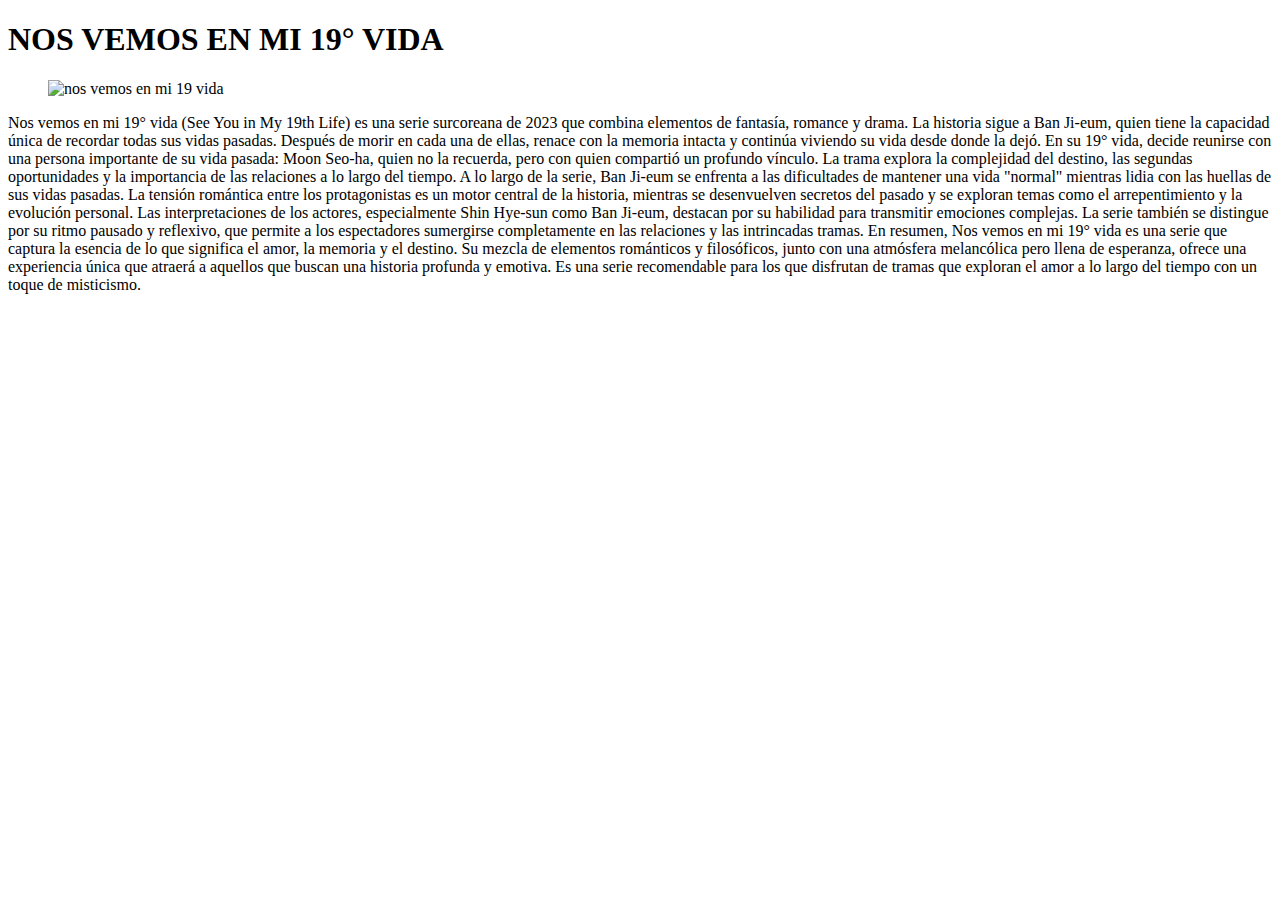
==== 19vida.html @ a474e971 "Add files via upload" ====
<!DOCTYPE html>
<html lang="es">
<head>
    <meta charset="UTF-8">
    <meta name="viewport" content="width=device-width, initial-scale=1.0">
    <link rel="stylesheet" href="style.css">
    <title>NOS VEMOS EN MI 19° VIDA</title>
    
</head>
<body>
    <h1 class="tituloprincipal"> NOS VEMOS EN MI 19° VIDA </h1>
    <div class="sitios">
    <figure class="19vida">
        <img src="C:\Users\70q\NOTARIA 132 Dropbox\KAROL\TAREAS\1era entrega\Nos_vemos_en_mi_19_e_vida_Serie_de_TV-597432874-large.jpg" alt="nos vemos en mi 19 vida">
    </figure> </div>
    <div class="textos">
<p>
    Nos vemos en mi 19° vida (See You in My 19th Life) es una serie surcoreana de 2023 que combina elementos de fantasía, romance y drama. La historia sigue a Ban Ji-eum, quien tiene la capacidad única de recordar todas sus vidas pasadas. Después de morir en cada una de ellas, renace con la memoria intacta y continúa viviendo su vida desde donde la dejó. En su 19° vida, decide reunirse con una persona importante de su vida pasada: Moon Seo-ha, quien no la recuerda, pero con quien compartió un profundo vínculo.

    La trama explora la complejidad del destino, las segundas oportunidades y la importancia de las relaciones a lo largo del tiempo. A lo largo de la serie, Ban Ji-eum se enfrenta a las dificultades de mantener una vida "normal" mientras lidia con las huellas de sus vidas pasadas. La tensión romántica entre los protagonistas es un motor central de la historia, mientras se desenvuelven secretos del pasado y se exploran temas como el arrepentimiento y la evolución personal.

    Las interpretaciones de los actores, especialmente Shin Hye-sun como Ban Ji-eum, destacan por su habilidad para transmitir emociones complejas. La serie también se distingue por su ritmo pausado y reflexivo, que permite a los espectadores sumergirse completamente en las relaciones y las intrincadas tramas.

    En resumen, Nos vemos en mi 19° vida es una serie que captura la esencia de lo que significa el amor, la memoria y el destino. Su mezcla de elementos románticos y filosóficos, junto con una atmósfera melancólica pero llena de esperanza, ofrece una experiencia única que atraerá a aquellos que buscan una historia profunda y emotiva. Es una serie recomendable para los que disfrutan de tramas que exploran el amor a lo largo del tiempo con un toque de misticismo.
</p>
</div>

</body>
</html>
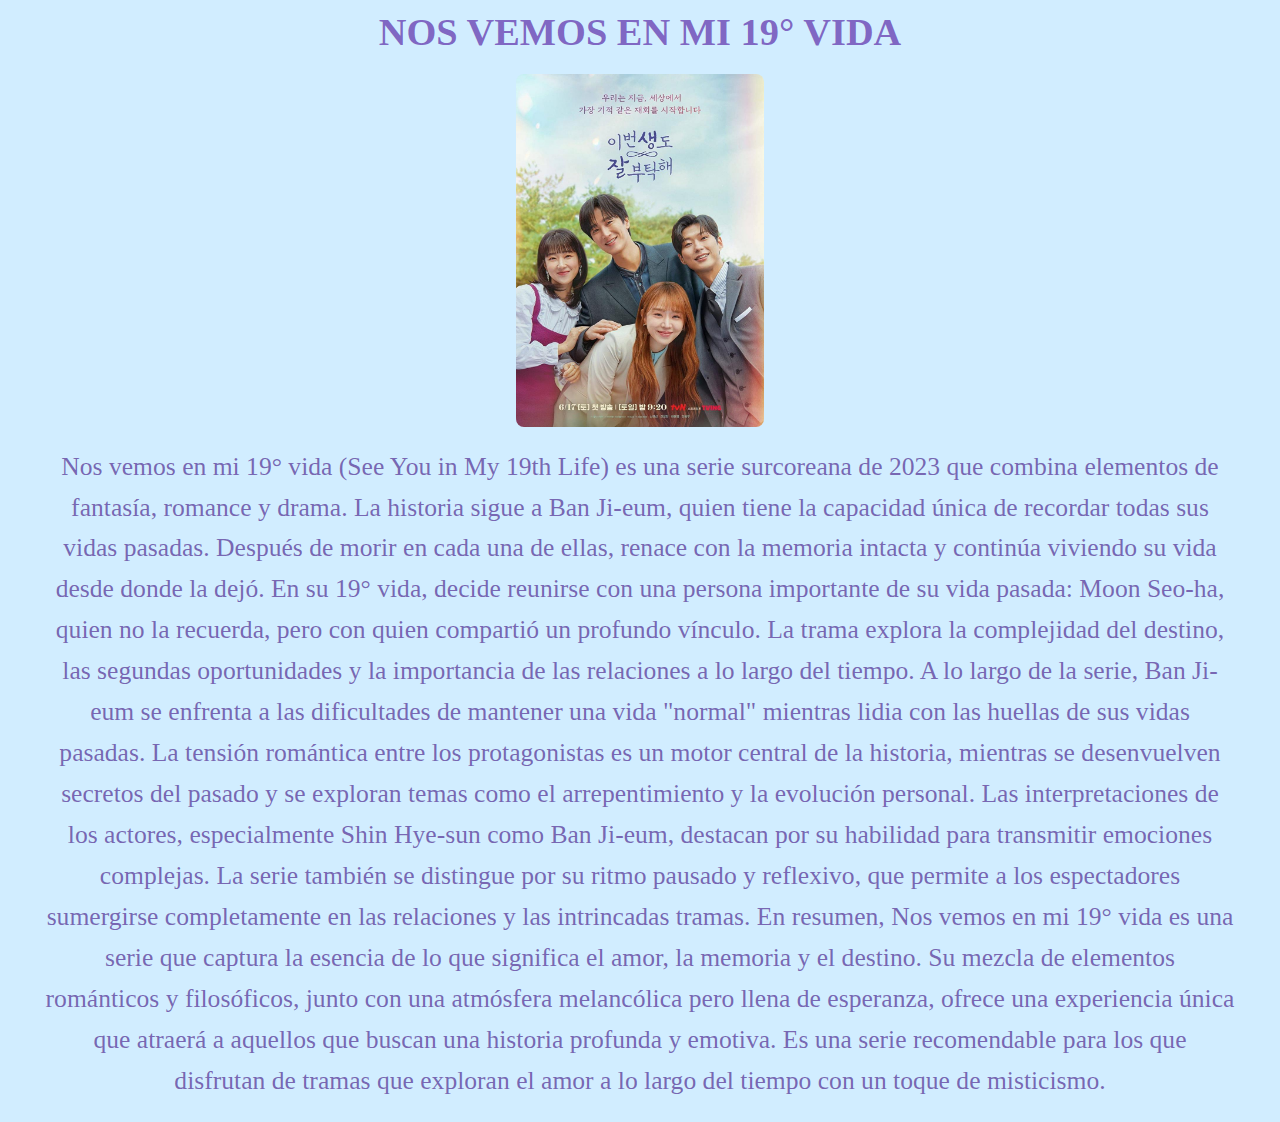
==== commit 20a58109: "Update 19vida.html" ====
--- a/19vida.html
+++ b/19vida.html
@@ -11,7 +11,7 @@
     <h1 class="tituloprincipal"> NOS VEMOS EN MI 19° VIDA </h1>
     <div class="sitios">
     <figure class="19vida">
-        <img src="C:\Users\70q\NOTARIA 132 Dropbox\KAROL\TAREAS\1era entrega\Nos_vemos_en_mi_19_e_vida_Serie_de_TV-597432874-large.jpg" alt="nos vemos en mi 19 vida">
+        <img src="Nos_vemos_en_mi_19_e_vida_Serie_de_TV-597432874-large.jpg" alt="nos vemos en mi 19 vida">
     </figure> </div>
     <div class="textos">
 <p>
@@ -26,4 +26,4 @@
 </div>
 
 </body>
-</html>+</html>
--- a/style.css
+++ b/style.css
@@ -0,0 +1,106 @@
+* {
+    margin: 0;
+    padding: 0;
+    box-sizing: border-box;
+}
+
+.TITULO {
+    color: rgb(81, 0, 148);
+    text-align: center;
+    font-size: 2vw; 
+    margin: 10px;
+}
+
+.tituloprincipal {
+    font-size: 3vw;
+    text-align: center;
+    margin: 10px;
+}
+
+body {
+    background-color: rgb(209, 237, 255);
+    
+    }
+
+
+h1 {
+    color:rgba(65, 0, 150, 0.589);
+    font-size: 3em;  
+    text-align: center;
+}
+
+p {
+    color:rgba(52, 0, 121, 0.589);
+    font-size: 2em;   
+    margin: 20px;
+    padding: 0 15px;
+    line-height: 1.6;  
+}
+
+
+.textos {
+    font-size: 1vw;  /* Se ajusta según el ancho de la pantalla */
+    text-align: center;
+    margin: 10px;
+}
+
+  figure {
+    text-align: center;
+    margin: 20px;
+  }
+ 
+  .galeria {
+    display: flex;
+    grid-template-columns: repeat(3, 1fr); 
+    gap: 10px;
+    flex-wrap: wrap;
+    justify-content: center;
+   }
+
+  .galeria figure {
+    text-align: center;
+    max-width: 400px;
+    flex: 1 1 300px;  
+    }
+
+  .galeria img {
+    width: 100%;              
+    height: auto;            
+    border-radius: 8px;       
+    display: block;           
+    margin: 0 auto;
+  }
+
+  figcaption {
+    font-style: italic;
+    color: rgb(10, 4, 4);
+  }
+
+
+  .sitios {
+    align-items: center;
+    grid-template-columns: repeat(3, 1fr); 
+    gap: 10px;
+    justify-content: center;
+    gap: 20px; 
+  }
+
+  .sitios figure {
+    text-align: center;
+  }
+
+  .sitios img {
+    width: 20%;
+    object-fit: cover;
+    height: auto;             
+    border-radius: 8px;       
+    display: block;           
+    margin: 0 auto;
+  }
+
+
+
+
+  
+  
+  
